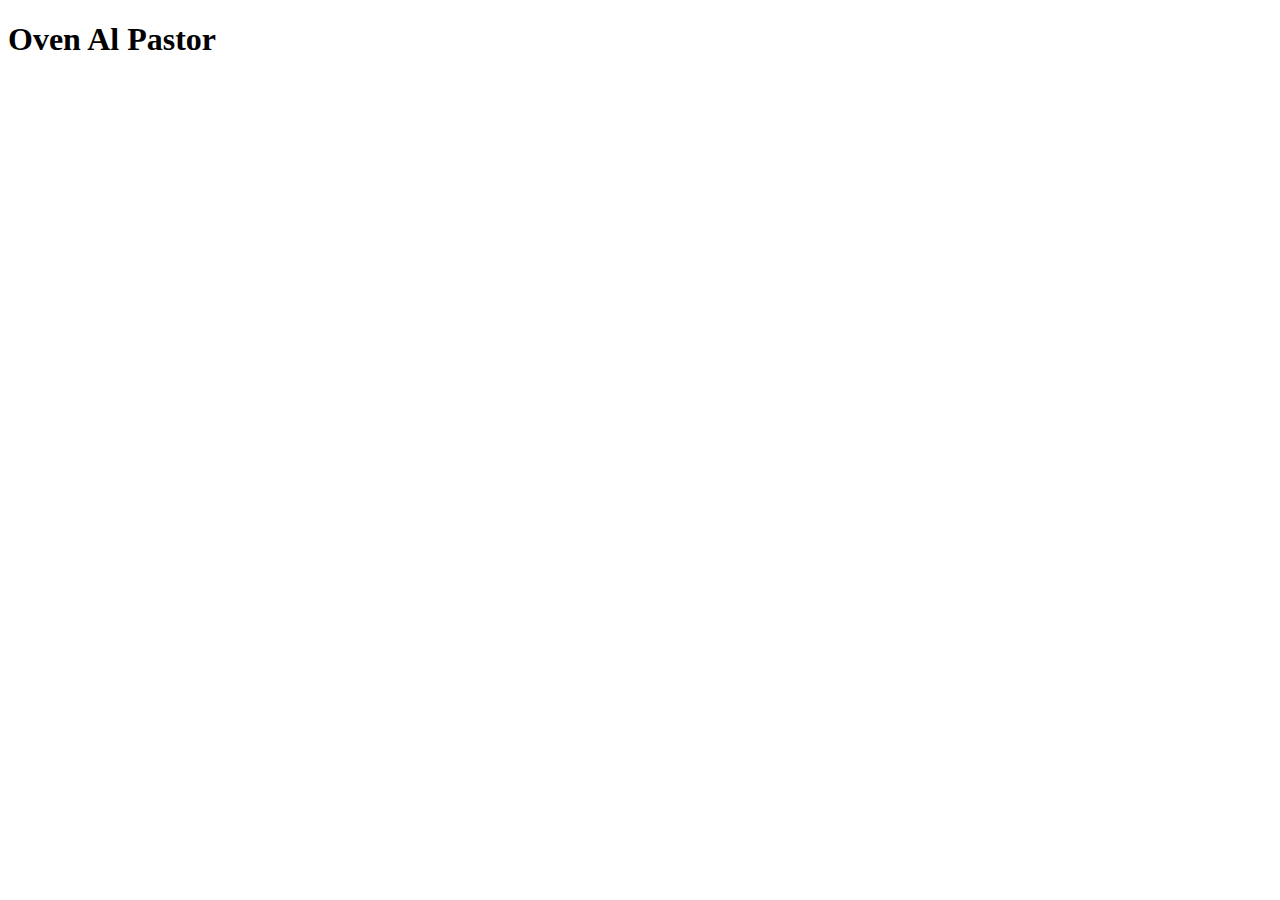
==== recipes/al-pastor.html @ 57663eb3 "set up initial project structure" ====
<!DOCTYPE html>
<html lang="en">
<head>
    <meta charset="UTF-8">
    <meta name="viewport" content="width=device-width, initial-scale=1.0">
    <title>Oven Al Pastor</title>
</head>
<body>
    <h1>Oven Al Pastor</h1>
</body>
</html>
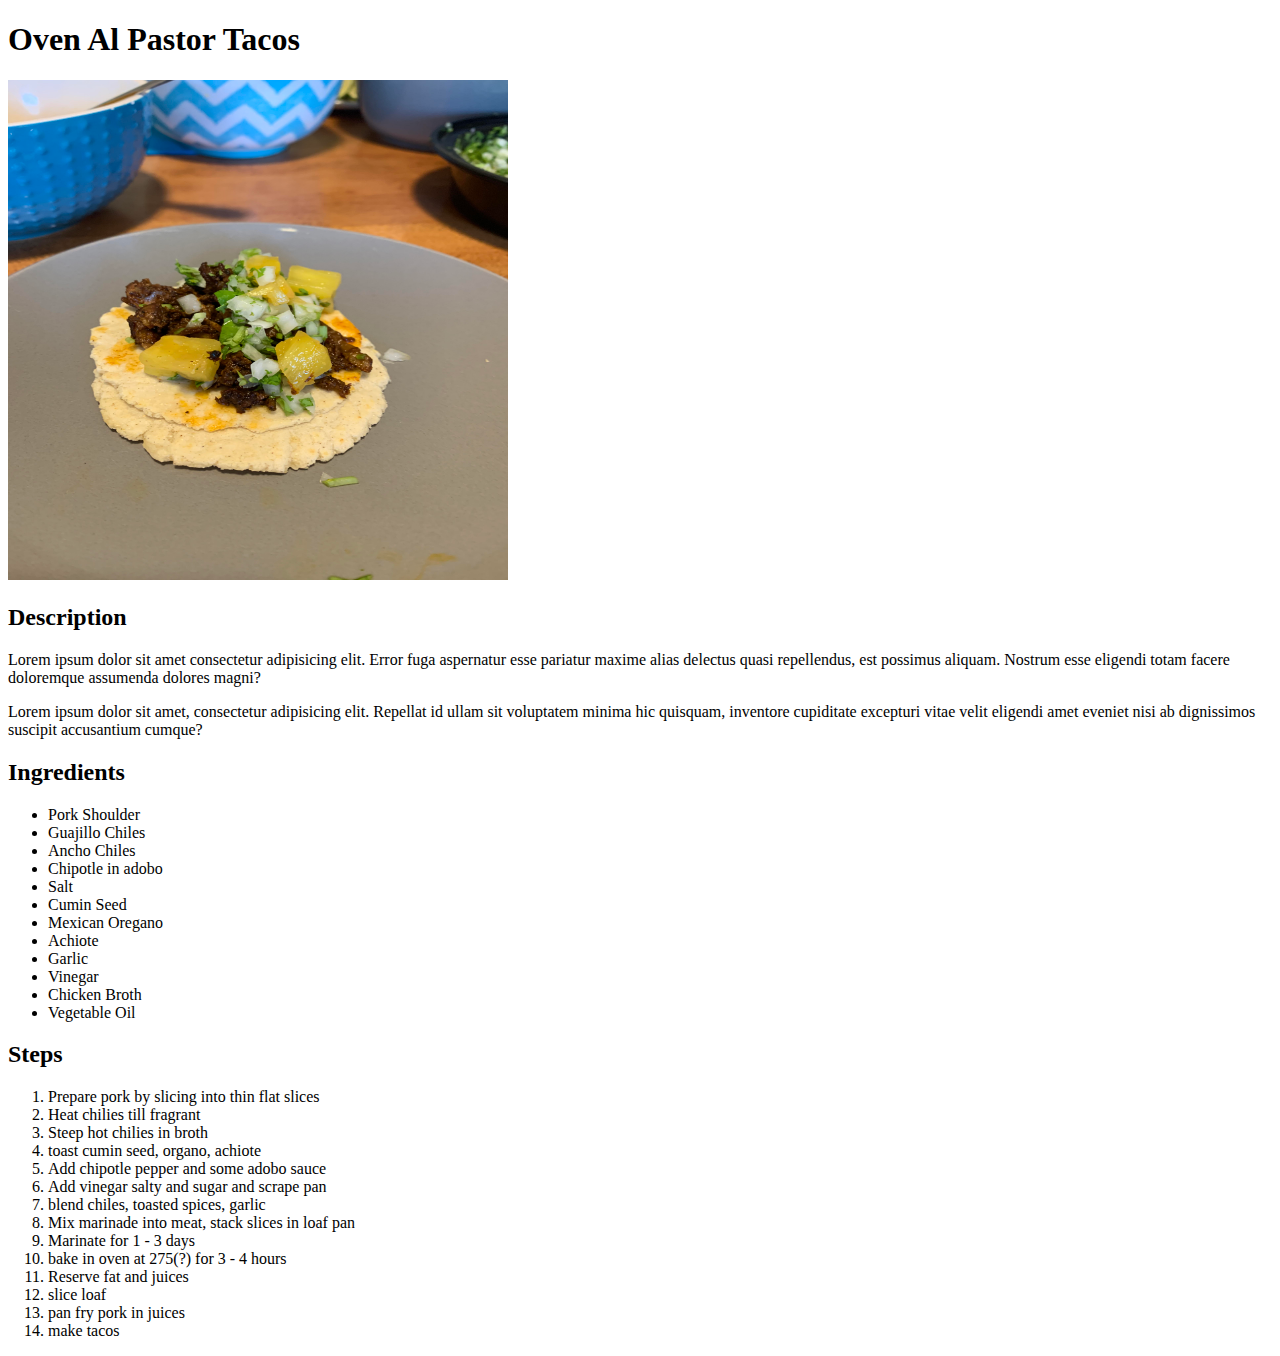
==== commit 17d49a73: "Add other recipe pages" ====
--- a/recipes/al-pastor.html
+++ b/recipes/al-pastor.html
@@ -6,6 +6,45 @@
     <title>Oven Al Pastor</title>
 </head>
 <body>
-    <h1>Oven Al Pastor</h1>
+    <h1>Oven Al Pastor Tacos</h1>
+    <img src="../images/al-pastor.jpeg" width="500" height="500">
+    
+    <h2>Description</h2>
+    <p>Lorem ipsum dolor sit amet consectetur adipisicing elit. Error fuga aspernatur esse pariatur maxime alias delectus quasi repellendus, est possimus aliquam. Nostrum esse eligendi totam facere doloremque assumenda dolores magni?</p>
+    <p>Lorem ipsum dolor sit amet, consectetur adipisicing elit. Repellat id ullam sit voluptatem minima hic quisquam, inventore cupiditate excepturi vitae velit eligendi amet eveniet nisi ab dignissimos suscipit accusantium cumque?</p>
+
+    <h2>Ingredients</h2>
+    <ul>
+        <li>Pork Shoulder</li>
+        <li>Guajillo Chiles</li>
+        <li>Ancho Chiles</li>
+        <li>Chipotle in adobo</li>
+        <li>Salt</li>
+        <li>Cumin Seed</li>
+        <li>Mexican Oregano</li>
+        <li>Achiote</li>
+        <li>Garlic</li>
+        <li>Vinegar</li>
+        <li>Chicken Broth</li>
+        <li>Vegetable Oil</li>
+    </ul>
+
+    <h2>Steps</h2>
+    <ol>
+        <li>Prepare pork by slicing into thin flat slices</li>
+        <li>Heat chilies till fragrant</li>
+        <li>Steep hot chilies in broth</li>
+        <li>toast cumin seed, organo, achiote</li>
+        <li>Add chipotle pepper and some adobo sauce</li>
+        <li>Add vinegar salty and sugar and scrape pan</li>
+        <li>blend chiles, toasted spices, garlic</li>
+        <li>Mix marinade into meat, stack slices in loaf pan</li>
+        <li>Marinate for 1 - 3 days</li>
+        <li>bake in oven at 275(?) for 3 - 4 hours</li>
+        <li>Reserve fat and juices</li>
+        <li>slice loaf</li>
+        <li>pan fry pork in juices</li>
+        <li>make tacos</li>
+    </ol>
 </body>
 </html>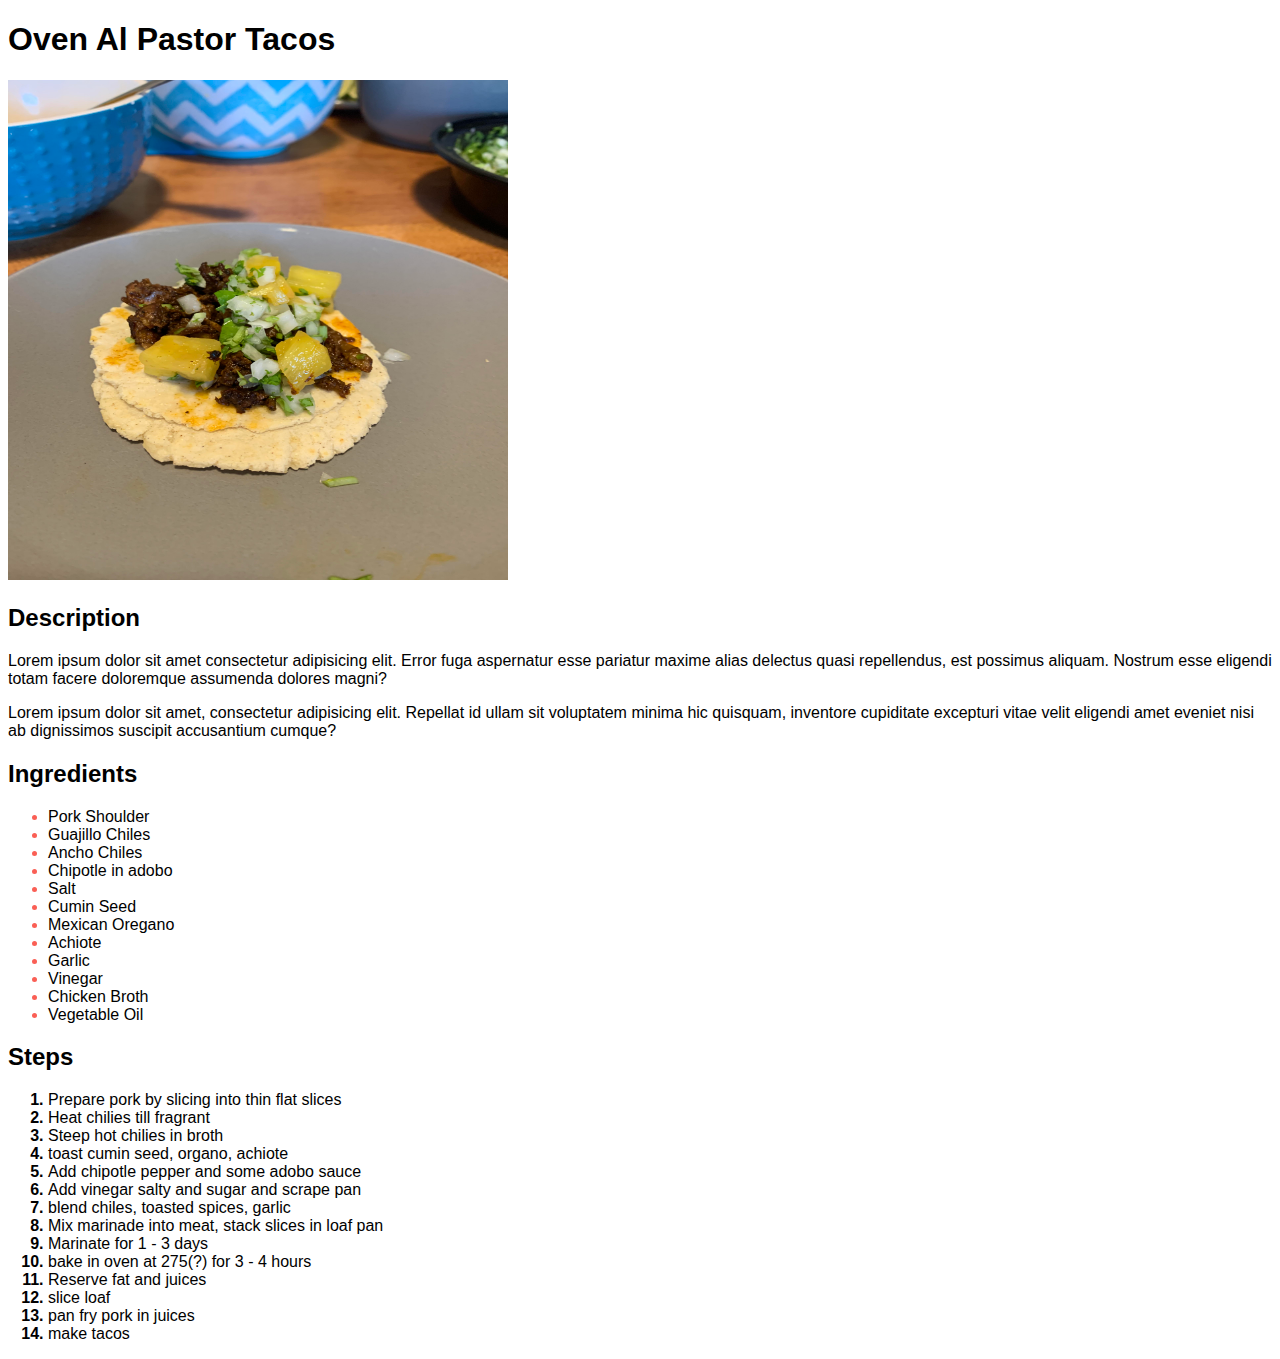
==== commit f72566c5: "add initial styles" ====
--- a/recipes/al-pastor.html
+++ b/recipes/al-pastor.html
@@ -4,6 +4,7 @@
     <meta charset="UTF-8">
     <meta name="viewport" content="width=device-width, initial-scale=1.0">
     <title>Oven Al Pastor</title>
+    <link rel="stylesheet" href="../style.css">
 </head>
 <body>
     <h1>Oven Al Pastor Tacos</h1>
--- a/style.css
+++ b/style.css
@@ -0,0 +1,52 @@
+body {
+    font-family: Helvetica, sans-serif;
+}
+
+#home-list {
+    font-size: 22px;
+}
+
+ul li::marker {
+    color: #FA5F55;
+}
+
+ol li::marker {
+    font-weight: bold;
+}
+
+
+.title {
+    margin: auto;
+    width: 50%;
+    border: 3px solid green;
+    padding: 10px;
+  }
+
+.title h1 {
+    text-align: center;
+}
+
+.recipe-container {
+    margin: auto;
+    width: 50%;
+    border: 3px dotted green;
+    padding: 10px;
+}
+
+.headline {
+    margin: auto;
+    width: 75%;
+}
+
+.recipe-image,
+.recipe-description {
+    display: inline-block;
+    vertical-align: top;
+}
+
+.recipe-description {
+    width: 50%;
+    height: 100%;
+    text-align: left;
+    padding-top: 10px;
+}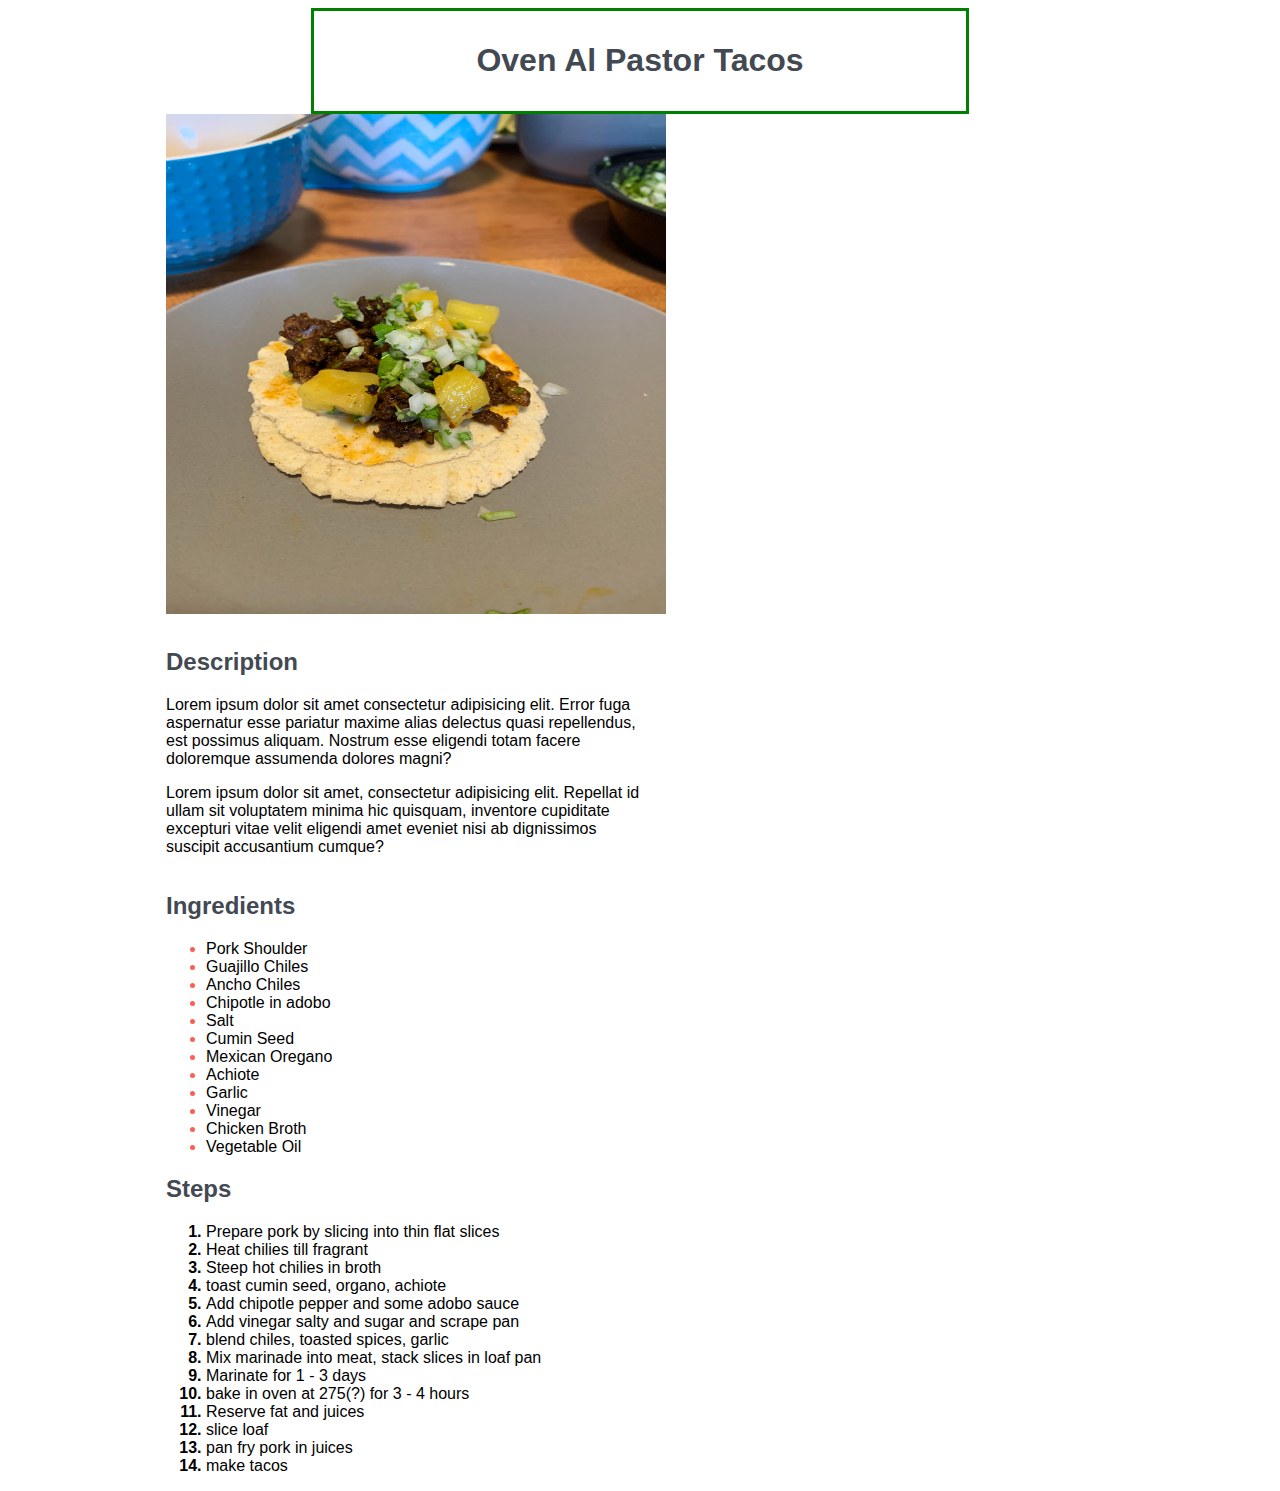
==== commit 23ab5024: "update all recipe pages with style. Boy I wish I was using templaters" ====
--- a/recipes/al-pastor.html
+++ b/recipes/al-pastor.html
@@ -7,45 +7,57 @@
     <link rel="stylesheet" href="../style.css">
 </head>
 <body>
-    <h1>Oven Al Pastor Tacos</h1>
-    <img src="../images/al-pastor.jpeg" width="500" height="500">
+    <div class="title">
+        <h1>Oven Al Pastor Tacos</h1>
+    </div>
+    <div class="headline">
+        <div class="recipe-image">
+            <img src="../images/al-pastor.jpeg" width="500" height="500">
+        </div>
     
-    <h2>Description</h2>
-    <p>Lorem ipsum dolor sit amet consectetur adipisicing elit. Error fuga aspernatur esse pariatur maxime alias delectus quasi repellendus, est possimus aliquam. Nostrum esse eligendi totam facere doloremque assumenda dolores magni?</p>
-    <p>Lorem ipsum dolor sit amet, consectetur adipisicing elit. Repellat id ullam sit voluptatem minima hic quisquam, inventore cupiditate excepturi vitae velit eligendi amet eveniet nisi ab dignissimos suscipit accusantium cumque?</p>
+        <div class="recipe-description">
+            <h2>Description</h2>
+            <p>Lorem ipsum dolor sit amet consectetur adipisicing elit. Error fuga aspernatur esse pariatur maxime alias delectus quasi repellendus, est possimus aliquam. Nostrum esse eligendi totam facere doloremque assumenda dolores magni?</p>
+            <p>Lorem ipsum dolor sit amet, consectetur adipisicing elit. Repellat id ullam sit voluptatem minima hic quisquam, inventore cupiditate excepturi vitae velit eligendi amet eveniet nisi ab dignissimos suscipit accusantium cumque?</p>
+        </div>
+    </div>
+    <div class="ingredients-container">
+        <h2>Ingredients</h2>
+        <ul>
+            <li>Pork Shoulder</li>
+            <li>Guajillo Chiles</li>
+            <li>Ancho Chiles</li>
+            <li>Chipotle in adobo</li>
+            <li>Salt</li>
+            <li>Cumin Seed</li>
+            <li>Mexican Oregano</li>
+            <li>Achiote</li>
+            <li>Garlic</li>
+            <li>Vinegar</li>
+            <li>Chicken Broth</li>
+            <li>Vegetable Oil</li>
+        </ul>
+    </div>
 
-    <h2>Ingredients</h2>
-    <ul>
-        <li>Pork Shoulder</li>
-        <li>Guajillo Chiles</li>
-        <li>Ancho Chiles</li>
-        <li>Chipotle in adobo</li>
-        <li>Salt</li>
-        <li>Cumin Seed</li>
-        <li>Mexican Oregano</li>
-        <li>Achiote</li>
-        <li>Garlic</li>
-        <li>Vinegar</li>
-        <li>Chicken Broth</li>
-        <li>Vegetable Oil</li>
-    </ul>
-
-    <h2>Steps</h2>
-    <ol>
-        <li>Prepare pork by slicing into thin flat slices</li>
-        <li>Heat chilies till fragrant</li>
-        <li>Steep hot chilies in broth</li>
-        <li>toast cumin seed, organo, achiote</li>
-        <li>Add chipotle pepper and some adobo sauce</li>
-        <li>Add vinegar salty and sugar and scrape pan</li>
-        <li>blend chiles, toasted spices, garlic</li>
-        <li>Mix marinade into meat, stack slices in loaf pan</li>
-        <li>Marinate for 1 - 3 days</li>
-        <li>bake in oven at 275(?) for 3 - 4 hours</li>
-        <li>Reserve fat and juices</li>
-        <li>slice loaf</li>
-        <li>pan fry pork in juices</li>
-        <li>make tacos</li>
-    </ol>
+    <div class="steps-container">
+        <h2>Steps</h2>
+        <ol>
+            <li>Prepare pork by slicing into thin flat slices</li>
+            <li>Heat chilies till fragrant</li>
+            <li>Steep hot chilies in broth</li>
+            <li>toast cumin seed, organo, achiote</li>
+            <li>Add chipotle pepper and some adobo sauce</li>
+            <li>Add vinegar salty and sugar and scrape pan</li>
+            <li>blend chiles, toasted spices, garlic</li>
+            <li>Mix marinade into meat, stack slices in loaf pan</li>
+            <li>Marinate for 1 - 3 days</li>
+            <li>bake in oven at 275(?) for 3 - 4 hours</li>
+            <li>Reserve fat and juices</li>
+            <li>slice loaf</li>
+            <li>pan fry pork in juices</li>
+            <li>make tacos</li>
+        </ol>
+    </div>
+    
 </body>
 </html>--- a/style.css
+++ b/style.css
@@ -33,7 +33,9 @@
     padding: 10px;
 }
 
-.headline {
+.headline,
+.ingredients-container,
+.steps-container {
     margin: auto;
     width: 75%;
 }
@@ -49,4 +51,8 @@
     height: 100%;
     text-align: left;
     padding-top: 10px;
+}
+
+h1, h2 {
+    color: #424952;
 }